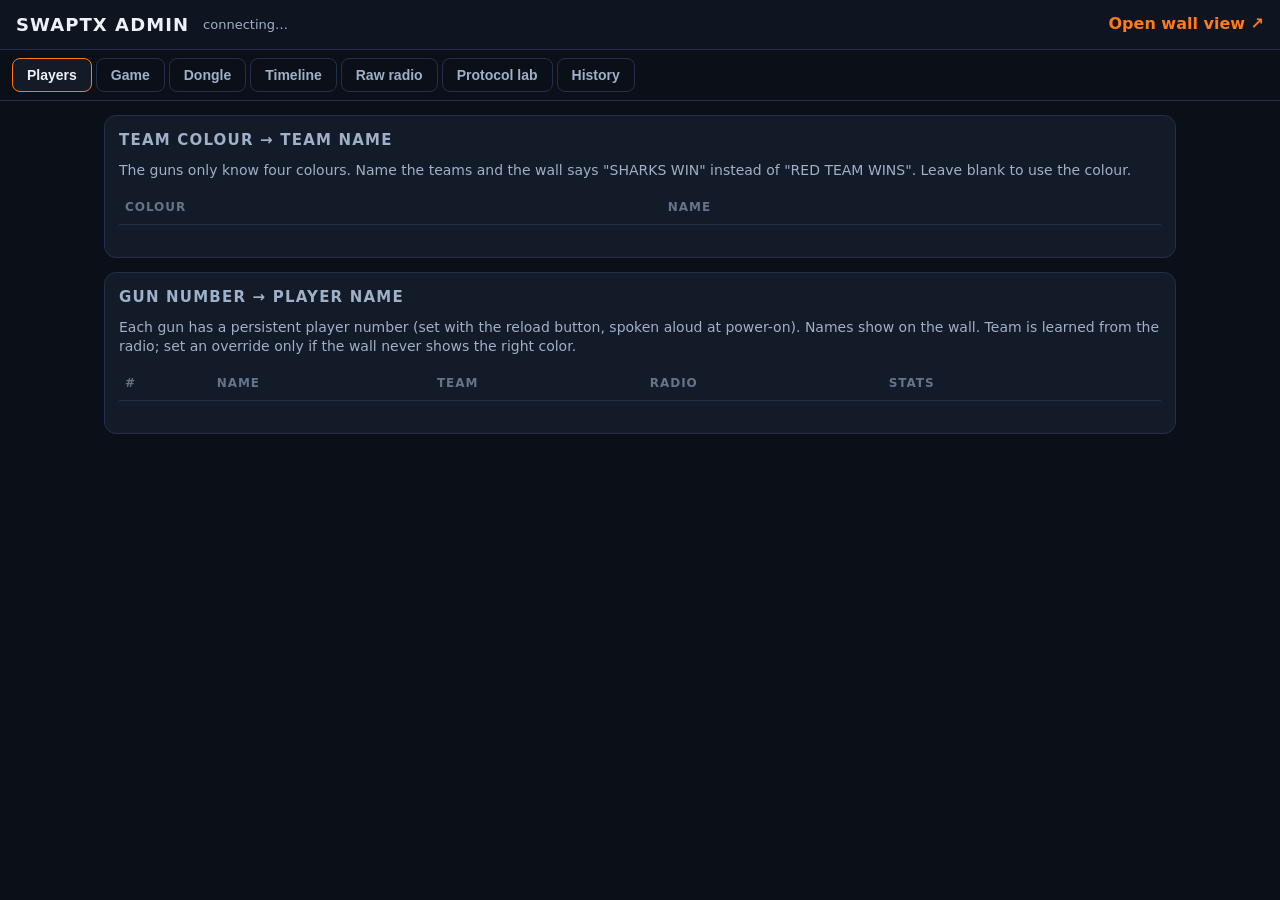
==== web/admin.html @ 7375ebc7 "SWAPTX Evolver host and scoreboard Live wall scoreboard, timeline and optional game host for SWAPTX " ====
<!doctype html>
<html lang="en">
<head>
<meta charset="utf-8">
<meta name="viewport" content="width=device-width,initial-scale=1">
<title>SWAPTX Admin</title>
<style>
:root{--bg:#0b0f17;--panel:#131a28;--line:#243049;--ink:#eef2f8;--ink2:#9fb0c9;--ink3:#64748b;--accent:#ff7a1a;--good:#3ddc6a;--warn:#ffb020;--bad:#ff3b3b;--t0:#ff3b3b;--t1:#2f8cff;--t2:#ffd21f;--t3:#3ddc6a}
*{box-sizing:border-box}body{margin:0;background:var(--bg);color:var(--ink);font:16px/1.4 "Avenir Next","Helvetica Neue",system-ui,sans-serif}
header{display:flex;align-items:center;gap:14px;padding:12px 16px;border-bottom:1px solid var(--line);background:#0e1420;position:sticky;top:0;z-index:5;flex-wrap:wrap}
header h1{font-size:18px;margin:0;letter-spacing:.06em;text-transform:uppercase}
header .st{font-size:13px;color:var(--ink2)} header .st b{color:var(--ink)}
header a{color:var(--accent);text-decoration:none;font-weight:600;margin-left:auto}
nav{display:flex;gap:4px;padding:8px 12px;overflow-x:auto;border-bottom:1px solid var(--line)}
nav button{background:none;border:1px solid var(--line);color:var(--ink2);padding:8px 14px;border-radius:8px;font-weight:700;cursor:pointer;white-space:nowrap;font-size:14px}
nav button.on{background:var(--panel);color:var(--ink);border-color:var(--accent)}
main{padding:14px;max-width:1100px;margin:0 auto}
section{display:none}section.on{display:block}
.card{background:var(--panel);border:1px solid var(--line);border-radius:12px;padding:14px;margin-bottom:14px}
.card h2{margin:0 0 10px;font-size:15px;letter-spacing:.08em;text-transform:uppercase;color:var(--ink2)}
.card p.help{color:var(--ink2);font-size:14px;margin:0 0 10px}
table{width:100%;border-collapse:collapse;font-size:14px}th,td{padding:8px 6px;border-bottom:1px solid var(--line);text-align:left;vertical-align:middle}th{color:var(--ink3);font-size:12px;text-transform:uppercase;letter-spacing:.08em}
input,select,textarea{background:#0b101a;color:var(--ink);border:1px solid var(--line);border-radius:8px;padding:9px 10px;font-size:16px;width:100%}
input[type=checkbox]{width:auto;transform:scale(1.3);margin:0 8px 0 2px}
button.b{background:var(--accent);color:#180a02;border:none;border-radius:8px;padding:10px 16px;font-weight:800;font-size:15px;cursor:pointer}
button.b.sec{background:#243049;color:var(--ink)} button.b.danger{background:var(--bad);color:#fff} button.b.sm{padding:6px 10px;font-size:13px}
.row{display:flex;gap:10px;flex-wrap:wrap;align-items:center;margin-bottom:10px}.row label{font-size:13px;color:var(--ink2);display:block;margin-bottom:4px}.row>div{flex:1;min-width:140px}
.pill{display:inline-block;padding:2px 8px;border-radius:999px;font-size:12px;font-weight:700;background:#243049;color:var(--ink2)}
.pill.ok{background:rgba(61,220,106,.18);color:var(--good)}.pill.bad{background:rgba(255,59,59,.18);color:var(--bad)}.pill.warn{background:rgba(255,176,32,.18);color:var(--warn)}
.t0{color:var(--t0)}.t1{color:var(--t1)}.t2{color:var(--t2)}.t3{color:var(--t3)}
pre{background:#0b101a;border:1px solid var(--line);border-radius:8px;padding:10px;font-size:12px;overflow:auto;max-height:420px;margin:0}
.mono{font-family:ui-monospace,Menlo,monospace;font-size:12px}
.frames tr.kill{background:rgba(255,122,26,.06)}
.tok{display:inline-block;background:#0b101a;border:1px solid var(--line);border-radius:6px;padding:4px 6px;margin:2px;font-size:12px;vertical-align:top;min-width:120px}
.tok b{display:block;color:var(--accent)} .tok select{font-size:12px;padding:4px}
.msg{font-size:13px;color:var(--good);min-height:18px}
.grid{display:grid;grid-template-columns:repeat(auto-fit,minmax(260px,1fr));gap:12px}
small.u{color:var(--ink3)}
.badge{font-size:11px;padding:1px 6px;border-radius:4px;background:#243049;color:var(--ink2);margin-left:6px}
.badge.v{background:rgba(61,220,106,.18);color:var(--good)}
</style>
</head>
<body>
<header><h1>SWAPTX Admin</h1><span class="st" id="hdrStatus">connecting…</span><a href="/" target="_blank">Open wall view ↗</a></header>
<nav>
  <button data-tab="players" class="on">Players</button><button data-tab="game">Game</button><button data-tab="dongle">Dongle</button>
  <button data-tab="timeline">Timeline</button><button data-tab="frames">Raw radio</button><button data-tab="protocol">Protocol lab</button><button data-tab="history">History</button>
</nav>
<main>
<section id="tab-players" class="on">
  <div class="card"><h2>Team colour → team name</h2>
    <p class="help">The guns only know four colours. Name the teams and the wall says "SHARKS WIN" instead of "RED TEAM WINS". Leave blank to use the colour.</p>
    <table id="teamsTable"><thead><tr><th>Colour</th><th>Name</th><th></th></tr></thead><tbody></tbody></table>
    <div class="msg" id="teamsMsg"></div>
  </div>
  <div class="card"><h2>Gun number → player name</h2>
    <p class="help">Each gun has a persistent player number (set with the reload button, spoken aloud at power-on). Names show on the wall. Team is learned from the radio; set an override only if the wall never shows the right color.</p>
    <table id="playersTable"><thead><tr><th>#</th><th>Name</th><th>Team</th><th>Radio</th><th>Stats</th><th></th></tr></thead><tbody></tbody></table>
    <div class="msg" id="playersMsg"></div>
  </div>
</section>
<section id="tab-game">
  <div class="card"><h2>Host mode</h2>
    <p class="help">Makes the dongle the admin headset: it takes the host address, acknowledges the guns, and sends the lobby, start and game-over beacons. The settings and the start / end buttons then also appear on the wall.</p>
    <div class="row"><div><label><input type="checkbox" id="hostEnabled"> Host games from this board</label></div>
      <div><label>Mode</label><select id="hostMode"><option value="0">Team Battle</option><option value="1">Battle Royale</option></select></div>
      <div><label>Health / lives</label><select id="hostLives"><option value="1">High (unlimited / 500 HP)</option><option value="0">Low (5 lives / 200 HP)</option></select></div>
      <div><label>Time</label><select id="hostTime"><option value="0">Off (untimed / no storm)</option><option value="1">On (guns' 10 min timer / storm)</option><option value="custom">Board timer (minutes below)</option></select></div>
      <div><label>Board timer, minutes</label><input type="number" id="hostMins" min="1" max="60" value="5" style="width:6em"></div>
      <div><label>First to (Team Battle), kills</label><input type="number" id="hostTarget" min="0" max="99" value="0" style="width:6em"> <small>0 = no target</small></div>
      <div><label>Lighting</label><select id="hostLighting"><option value="0">Outdoor (high light)</option><option value="1">Indoor (low light)</option></select></div>
      <div><label>Radio rate</label><select id="hostRate"><option value="0">1 Mbps (safe default)</option><option value="25">MCS1 short GI (what the guns use)</option></select></div></div>
    <button class="b" id="hostStart">Start game</button> <button class="b danger" id="hostEnd">End game</button> <span class="msg" id="hostMsg"></span>
  </div>
  <div class="card"><h2>Current game</h2><div id="gameInfo"></div>
    <div class="row" style="margin-top:10px">
      <button class="b sec" id="btnLobby">Open lobby (display)</button>
      <button class="b" id="btnStartT">Mark game started · Team</button>
      <button class="b" id="btnStartR">Mark game started · Royale</button>
      <button class="b danger" id="btnEnd">Mark game over</button>
      <button class="b sec" id="btnReset">Reset board</button>
    </div>
    <p class="help">These only change what the wall shows. The scoreboard is a passive listener: it never sends anything to the guns. Use them when the dongle missed the host's start or end beacon.</p>
  </div>
  <div class="card"><h2>Display rules</h2>
    <p class="help">The host's objective settings (first to 25, 5-minute game, …) are not broadcast on the radio, so tell the wall what you agreed on. Countdowns and "first to N" progress use these. The radio beacon only distinguishes Team Battle (0) and Battle Royale (1); pick Free for All here when that is what the guns are playing. When the guns' own 10-minute timer is on and no game-over beacon arrives, the wall ends the game itself after the grace period if nobody has scored since time ran out.</p>
    <div class="row"><div><label>Game type</label><select id="rGameType"><option value="auto">Auto (from the host beacon)</option><option value="team">Team Battle</option><option value="royale">Battle Royale</option></select></div>
      <div><label>Auto-end timed games after (s, 0 = never)</label><input id="cAutoEnd" type="number" min="0" value="45"></div>
      <div><label><input type="checkbox" id="cHideRoyale" checked> Hide Battle Royale as a game type when this board hosts</label></div>
      <div><label><input type="checkbox" id="cHideFiveLives" checked> Hide the five-lives option when this board hosts</label></div></div>
    <div class="row"><div><label>Rule label (shown as a chip)</label><input id="rLabel" placeholder="e.g. First team to 25"></div>
      <div><label>Time limit (minutes, blank = none)</label><input id="rTime" type="number" min="0" step="1"></div>
      <div><label>Team kill target</label><input id="rTeamK" type="number" min="0"></div>
      <div><label>Player kill target</label><input id="rPlayerK" type="number" min="0"></div></div>
    <div class="row">      <div><label>Lives in a "Low" Team Battle / FFA</label><input id="cLives" type="number" min="1" value="5"></div>
      <div><label>HP in a "Low" Battle Royale</label><input id="cHpLow" type="number" min="1" value="200"></div>
      <div><label>HP in a "High" Battle Royale</label><input id="cHpHigh" type="number" min="1" value="500"></div>
      <div><label>Default timed-game length (s)</label><input id="cTimeLimit" type="number" min="60" value="600"></div></div>
    <div class="row">      <div><label>Duplicate window (s)</label><input id="cDedup" type="number" step="0.5" min="0"></div></div>
    <button class="b" id="btnSaveSettings">Save</button> <span class="msg" id="settingsMsg"></span>
  </div>
</section>
<section id="tab-dongle">
  <div class="card"><h2>Dongle</h2><div id="dongleInfo"></div>
    <div class="row" style="margin-top:10px"><div><label>Channel</label><select id="dChan"></select></div><div><button class="b sec" id="btnChan">Set channel</button> <button class="b sec" id="btnScan">Auto-scan</button> <button class="b sec" id="btnStatus">Status</button></div></div>
    <p class="help">SWAPTX gear uses ESP-NOW's default channel 1. The sniffer auto-scans after 2 minutes of silence and locks when it hears traffic. Commands only configure the dongle; it never transmits.</p>
    <h2 style="margin-top:14px">Log</h2><pre id="dongleLog"></pre>
  </div>
</section>
<section id="tab-timeline"><div class="card"><h2>Timeline (all events, including hidden ones)</h2><table id="tlTable"><thead><tr><th>Time</th><th>T+</th><th>Kind</th><th>Event</th><th>Raw</th></tr></thead><tbody></tbody></table></div></section>
<section id="tab-frames"><div class="card"><h2>Raw radio frames</h2><p class="help">Everything the dongle heard, newest first. Kill announcements are highlighted.</p><button class="b sec sm" id="btnFramesRefresh">Refresh</button><table class="frames" id="framesTable"><thead><tr><th>Time</th><th>From → To</th><th>RSSI</th><th>Decoded</th><th>Payload</th></tr></thead><tbody></tbody></table></div></section>
<section id="tab-protocol">
  <div class="card"><h2>Protocol lab</h2>
    <p class="help">Opcodes seen on the air with per-token value histograms. Defaults come from the LaserTagMods source; fields marked <span class="badge">inferred</span> are best guesses. Change a token's role (e.g. mark the victim's number in a kill announcement) and the whole history is recomputed from the stored frames. "= sender" counts how often a token equals the sending player's number (0-based / 1-based) - a strong hint.</p>
    <div id="protoLab"></div>
    <div class="row"><button class="b" id="btnSaveProto">Save mapping &amp; recompute</button><button class="b sec" id="btnResetProto">Reset to defaults</button><span class="msg" id="protoMsg"></span></div>
  </div>
</section>
<section id="tab-history"><div class="card"><h2>Games</h2><table id="gamesTable"><thead><tr><th>Started</th><th>Mode</th><th>Length</th><th>Winner</th><th>Kills</th><th>Status</th><th></th></tr></thead><tbody></tbody></table><pre id="gameDetail" class="hidden"></pre></div></section>
</main>
<script src="/static/common.js?v=__V__"></script>
<script src="/static/admin.js?v=__V__"></script>
</body>
</html>
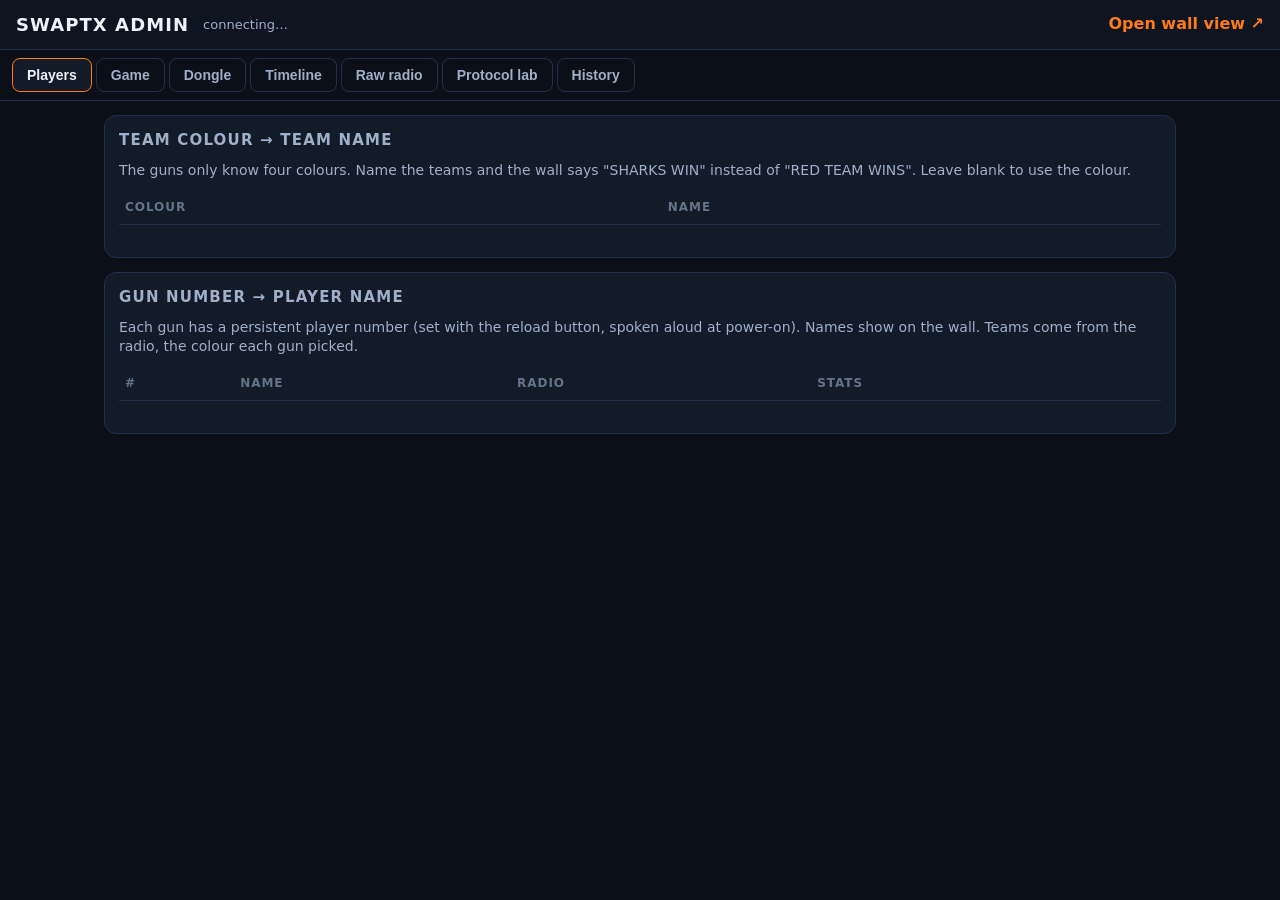
==== commit cc755851: "Admin: no team override; teams always come from the radio Co-Authored-By: Claude Fable 5.1 <noreply@" ====
--- a/web/admin.html
+++ b/web/admin.html
@@ -15,6 +15,16 @@
 nav button{background:none;border:1px solid var(--line);color:var(--ink2);padding:8px 14px;border-radius:8px;font-weight:700;cursor:pointer;white-space:nowrap;font-size:14px}
 nav button.on{background:var(--panel);color:var(--ink);border-color:var(--accent)}
 main{padding:14px;max-width:1100px;margin:0 auto}
+@media (max-width:700px){
+  main{padding:10px}
+  .row{flex-direction:column;align-items:stretch}
+  .row>div{width:100%}
+  .row input,.row select{width:100%;box-sizing:border-box}
+  nav{overflow-x:auto;white-space:nowrap}
+  table{display:block;overflow-x:auto;width:100%}
+  #playersTable th:nth-child(3),#playersTable td:nth-child(3),#playersTable th:nth-child(4),#playersTable td:nth-child(4){display:none}
+  #playersTable input{min-width:9em}
+}
 section{display:none}section.on{display:block}
 .card{background:var(--panel);border:1px solid var(--line);border-radius:12px;padding:14px;margin-bottom:14px}
 .card h2{margin:0 0 10px;font-size:15px;letter-spacing:.08em;text-transform:uppercase;color:var(--ink2)}
@@ -54,8 +64,8 @@
     <div class="msg" id="teamsMsg"></div>
   </div>
   <div class="card"><h2>Gun number → player name</h2>
-    <p class="help">Each gun has a persistent player number (set with the reload button, spoken aloud at power-on). Names show on the wall. Team is learned from the radio; set an override only if the wall never shows the right color.</p>
-    <table id="playersTable"><thead><tr><th>#</th><th>Name</th><th>Team</th><th>Radio</th><th>Stats</th><th></th></tr></thead><tbody></tbody></table>
+    <p class="help">Each gun has a persistent player number (set with the reload button, spoken aloud at power-on). Names show on the wall. Teams come from the radio, the colour each gun picked.</p>
+    <table id="playersTable"><thead><tr><th>#</th><th>Name</th><th>Radio</th><th>Stats</th><th></th></tr></thead><tbody></tbody></table>
     <div class="msg" id="playersMsg"></div>
   </div>
 </section>
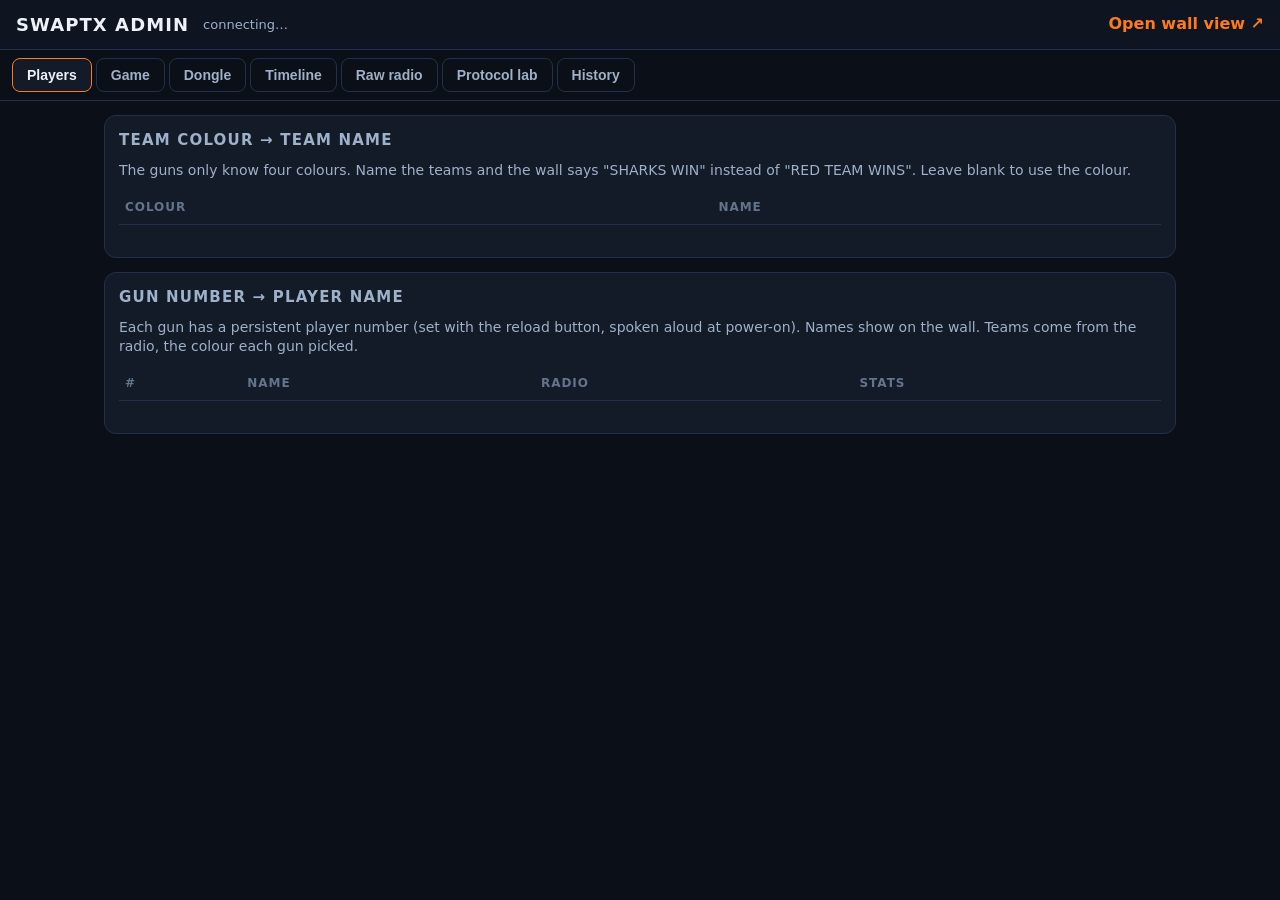
==== commit 16e74f54: "Admin: team and player names save as you type Co-Authored-By: Claude Fable 5.1 <noreply@anthropic.co" ====
--- a/web/admin.html
+++ b/web/admin.html
@@ -60,12 +60,12 @@
 <section id="tab-players" class="on">
   <div class="card"><h2>Team colour → team name</h2>
     <p class="help">The guns only know four colours. Name the teams and the wall says "SHARKS WIN" instead of "RED TEAM WINS". Leave blank to use the colour.</p>
-    <table id="teamsTable"><thead><tr><th>Colour</th><th>Name</th><th></th></tr></thead><tbody></tbody></table>
+    <table id="teamsTable"><thead><tr><th>Colour</th><th>Name</th></tr></thead><tbody></tbody></table>
     <div class="msg" id="teamsMsg"></div>
   </div>
   <div class="card"><h2>Gun number → player name</h2>
     <p class="help">Each gun has a persistent player number (set with the reload button, spoken aloud at power-on). Names show on the wall. Teams come from the radio, the colour each gun picked.</p>
-    <table id="playersTable"><thead><tr><th>#</th><th>Name</th><th>Radio</th><th>Stats</th><th></th></tr></thead><tbody></tbody></table>
+    <table id="playersTable"><thead><tr><th>#</th><th>Name</th><th>Radio</th><th>Stats</th></tr></thead><tbody></tbody></table>
     <div class="msg" id="playersMsg"></div>
   </div>
 </section>
